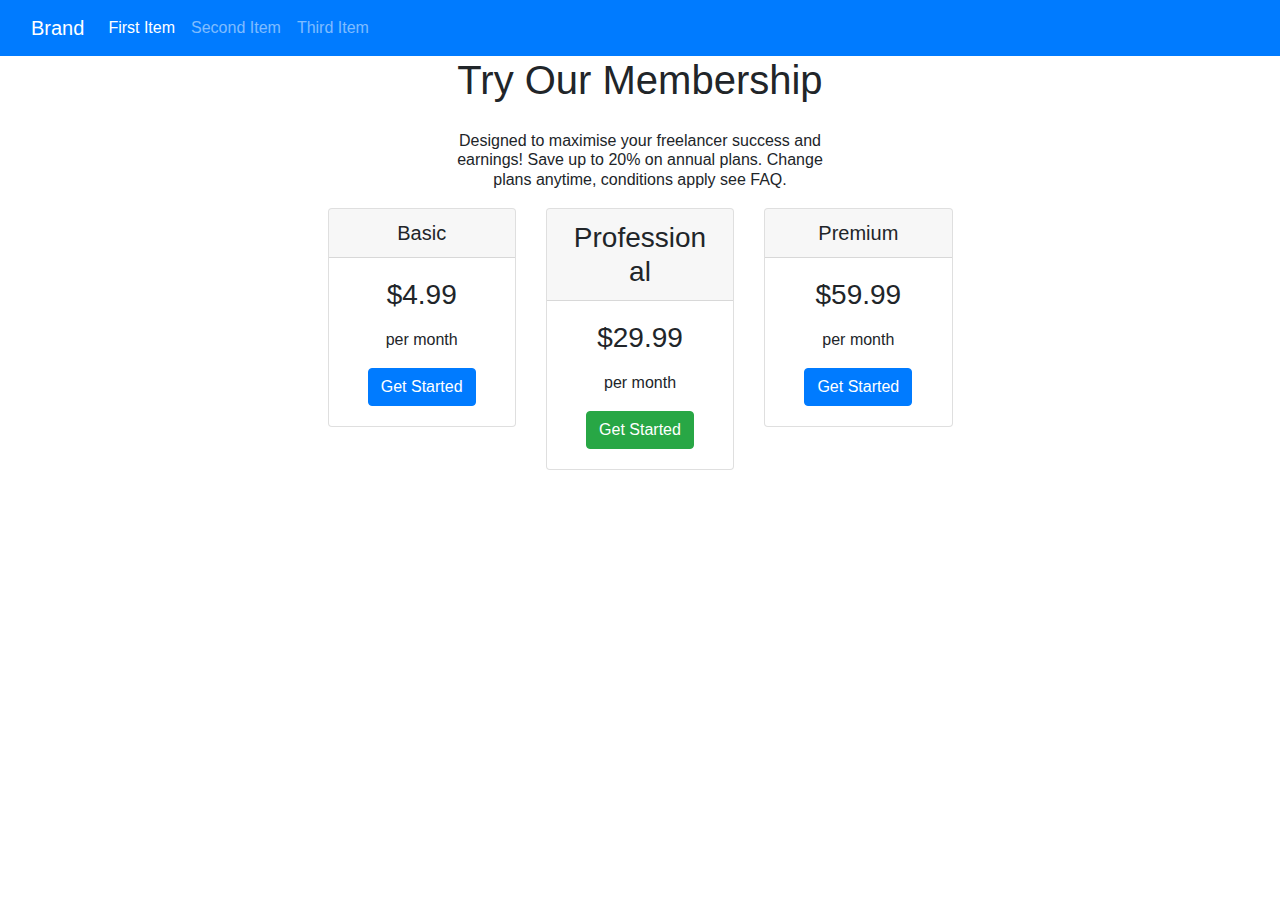
==== templates/index.html @ f9ad19d8 "Initial" ====
<!DOCTYPE html>
<html>

<head>
    <meta charset="utf-8">
    <meta name="viewport" content="width=device-width, initial-scale=1.0">
    <title>membership</title>
    <link rel="stylesheet" href="https://cdnjs.cloudflare.com/ajax/libs/twitter-bootstrap/4.0.0/css/bootstrap.min.css">
    <link rel="stylesheet" href="{{ url_for('static', filename='css/styles.min.css')}}">
</head>

<body>
    <nav class="navbar navbar-dark navbar-expand-md bg-primary">
        <div class="container-fluid"><a class="navbar-brand" href="#">Brand</a><button class="navbar-toggler" data-toggle="collapse" data-target="#navcol-1"><span class="sr-only">Toggle navigation</span><span class="navbar-toggler-icon"></span></button>
            <div class="collapse navbar-collapse"
                id="navcol-1">
                <ul class="nav navbar-nav">
                    <li class="nav-item" role="presentation"><a class="nav-link active" href="#">First Item</a></li>
                    <li class="nav-item" role="presentation"><a class="nav-link" href="#">Second Item</a></li>
                    <li class="nav-item" role="presentation"><a class="nav-link" href="#">Third Item</a></li>
                </ul>
            </div>
        </div>
    </nav>
    <div class="row">
        <div class="col mt-auto">
            <h1 class="text-center mt-auto">Try Our Membership</h1>
        </div>
    </div>
    <div class="row">
        <div class="col-4"></div>
        <div class="col">
            <h6 class="text-center justify-content-center my-auto"><br>Designed to maximise your freelancer success and earnings! Save up to 20% on annual plans. Change plans anytime, conditions apply see FAQ.<br><br></h6>
        </div>
        <div class="col-4"></div>
    </div>
    <div class="row">
        <div class="col"></div>
        <div class="col-2">
            <div class="card">
                <div class="card-header">
                    <h5 class="text-center mb-0">Basic</h5>
                </div>
                <div class="card-body align-items-center align-content-center align-self-center">
                    <h3 class="text-center">$4.99</h3>
                    <p class="card-text"></p>
                    <p class="text-center">per month</p><a class="btn btn-primary justify-content-center align-self-center" role="button" href="#">Get Started</a></div>
            </div>
        </div>
        <div class="col-2">
            <div class="card">
                <div class="card-header">
                    <h3 class="text-center mb-0">Professional</h3>
                </div>
                <div class="card-body align-self-center">
                    <h3 class="text-center">$29.99</h3>
                    <p class="card-text"></p>
                    <p class="text-center">per month</p><a class="btn btn-success justify-content-center align-self-center" role="button" href="#">Get Started</a></div>
            </div>
        </div>
        <div class="col-2">
            <div class="card">
                <div class="card-header">
                    <h5 class="text-center mb-0">Premium</h5>
                </div>
                <div class="card-body align-self-center">
                    <h3 class="text-center">$59.99</h3>
                    <p class="card-text"></p>
                    <p class="text-center">per month</p><a class="btn btn-primary justify-content-center align-self-center" role="button" href="#">Get Started</a></div>
            </div>
        </div>
        <div class="col"></div>
    </div>
    <script src="https://cdnjs.cloudflare.com/ajax/libs/jquery/3.2.1/jquery.min.js"></script>
    <script src="https://cdnjs.cloudflare.com/ajax/libs/twitter-bootstrap/4.0.0/js/bootstrap.bundle.min.js"></script>
</body>

</html>
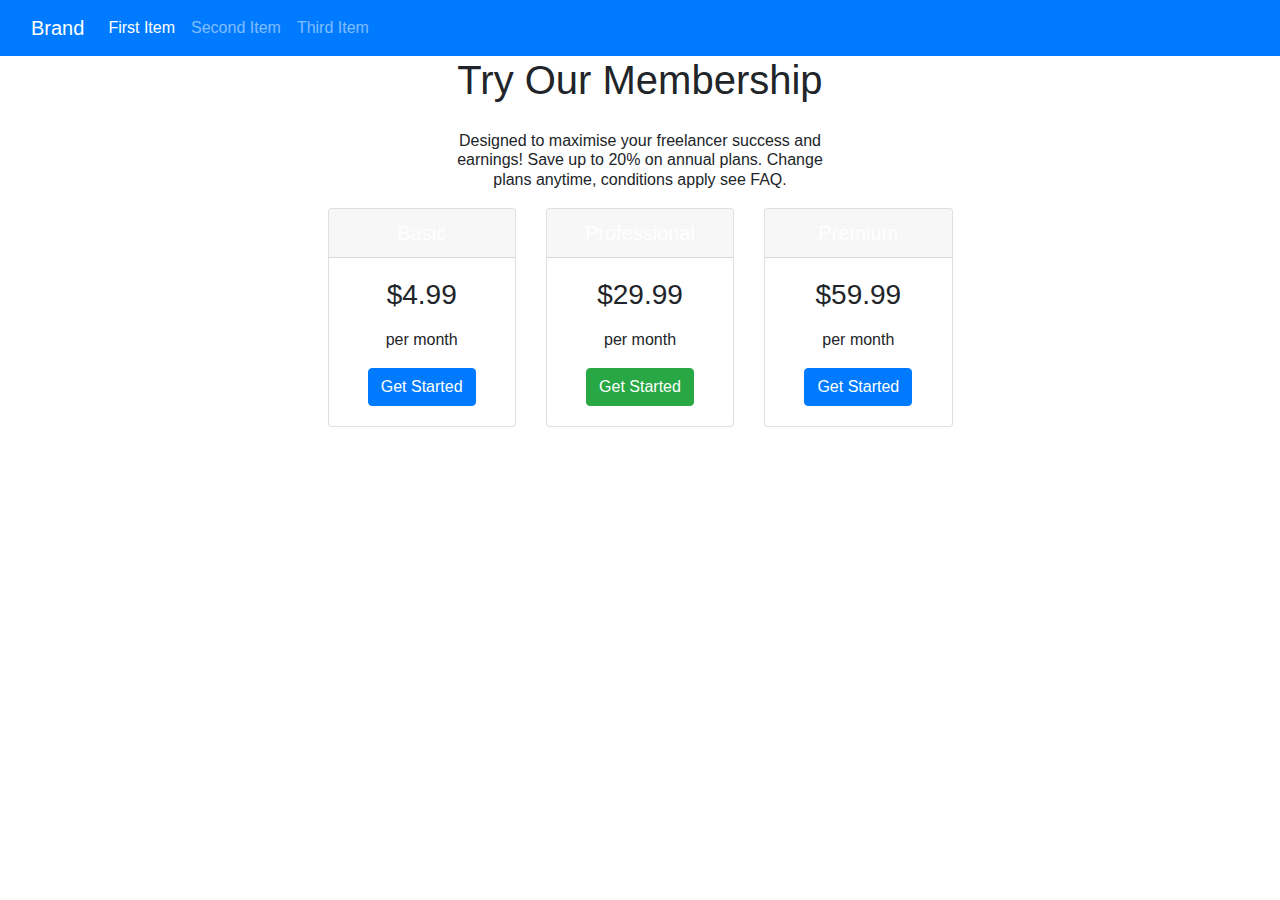
==== commit 6fabc18a: "Initial" ====
--- a/templates/index.html
+++ b/templates/index.html
@@ -6,7 +6,7 @@
     <meta name="viewport" content="width=device-width, initial-scale=1.0">
     <title>membership</title>
     <link rel="stylesheet" href="https://cdnjs.cloudflare.com/ajax/libs/twitter-bootstrap/4.0.0/css/bootstrap.min.css">
-    <link rel="stylesheet" href="{{ url_for('static', filename='css/styles.min.css')}}">
+    <link rel="stylesheet" href="assets/css/styles.min.css">
 </head>
 
 <body>
@@ -39,7 +39,7 @@
         <div class="col-2">
             <div class="card">
                 <div class="card-header">
-                    <h5 class="text-center mb-0">Basic</h5>
+                    <h5 class="text-center mb-0" style="color:rgb(255,255,255);">Basic</h5>
                 </div>
                 <div class="card-body align-items-center align-content-center align-self-center">
                     <h3 class="text-center">$4.99</h3>
@@ -50,7 +50,7 @@
         <div class="col-2">
             <div class="card">
                 <div class="card-header">
-                    <h3 class="text-center mb-0">Professional</h3>
+                    <h5 class="text-center mb-0" style="color:rgb(255,255,255);">Professional</h5>
                 </div>
                 <div class="card-body align-self-center">
                     <h3 class="text-center">$29.99</h3>
@@ -61,7 +61,7 @@
         <div class="col-2">
             <div class="card">
                 <div class="card-header">
-                    <h5 class="text-center mb-0">Premium</h5>
+                    <h5 class="text-center mb-0" style="color:rgb(255,255,255);">Premium</h5>
                 </div>
                 <div class="card-body align-self-center">
                     <h3 class="text-center">$59.99</h3>
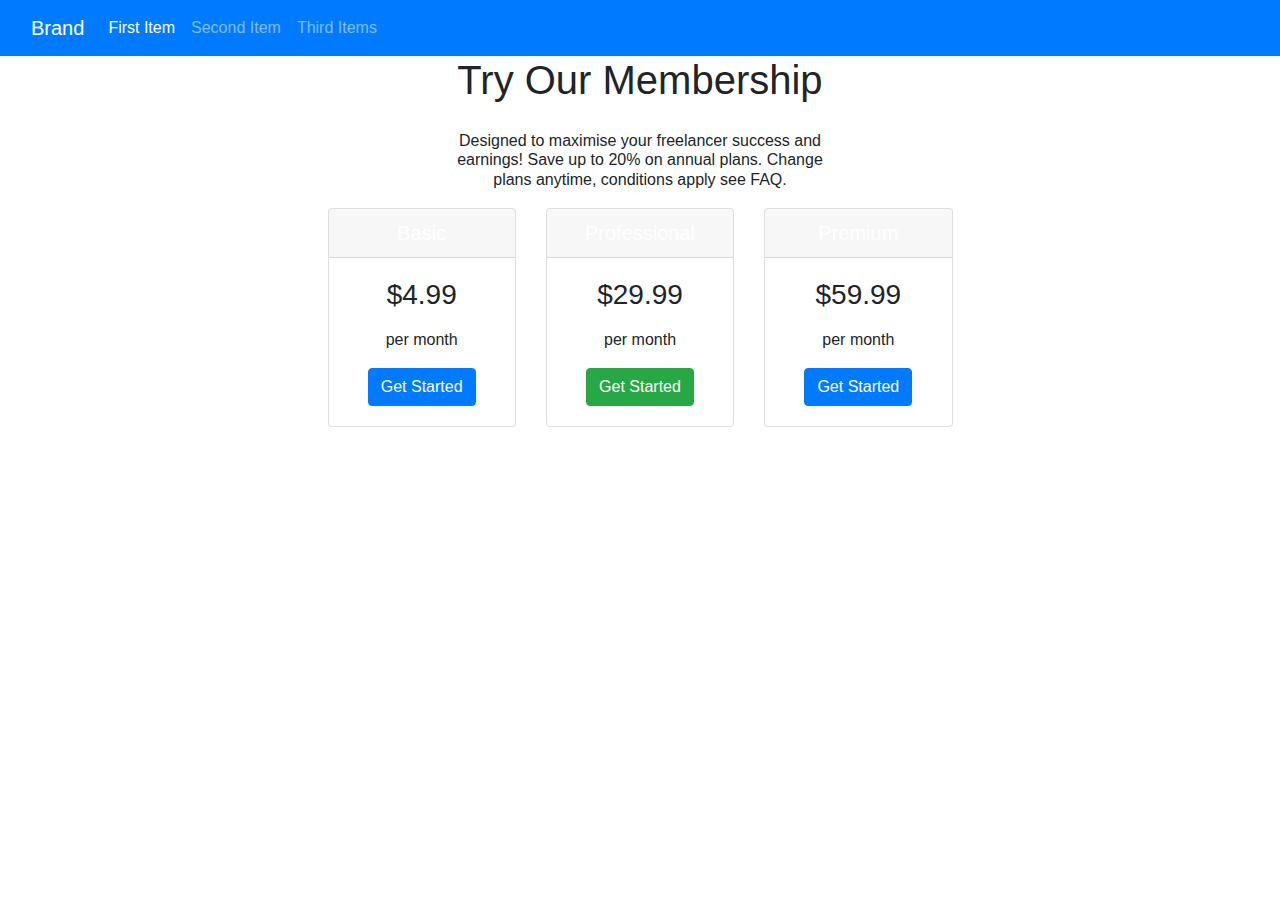
==== commit 3235b9d7: "Initial" ====
--- a/templates/index.html
+++ b/templates/index.html
@@ -6,7 +6,7 @@
     <meta name="viewport" content="width=device-width, initial-scale=1.0">
     <title>membership</title>
     <link rel="stylesheet" href="https://cdnjs.cloudflare.com/ajax/libs/twitter-bootstrap/4.0.0/css/bootstrap.min.css">
-    <link rel="stylesheet" href="assets/css/styles.min.css">
+    <link rel="stylesheet" href="{{ url_for('static', filename='css/styles.min.css')}}">
 </head>
 
 <body>
@@ -17,7 +17,7 @@
                 <ul class="nav navbar-nav">
                     <li class="nav-item" role="presentation"><a class="nav-link active" href="#">First Item</a></li>
                     <li class="nav-item" role="presentation"><a class="nav-link" href="#">Second Item</a></li>
-                    <li class="nav-item" role="presentation"><a class="nav-link" href="#">Third Item</a></li>
+                    <li class="nav-item" role="presentation"><a class="nav-link" href="#">Third Items</a></li>
                 </ul>
             </div>
         </div>
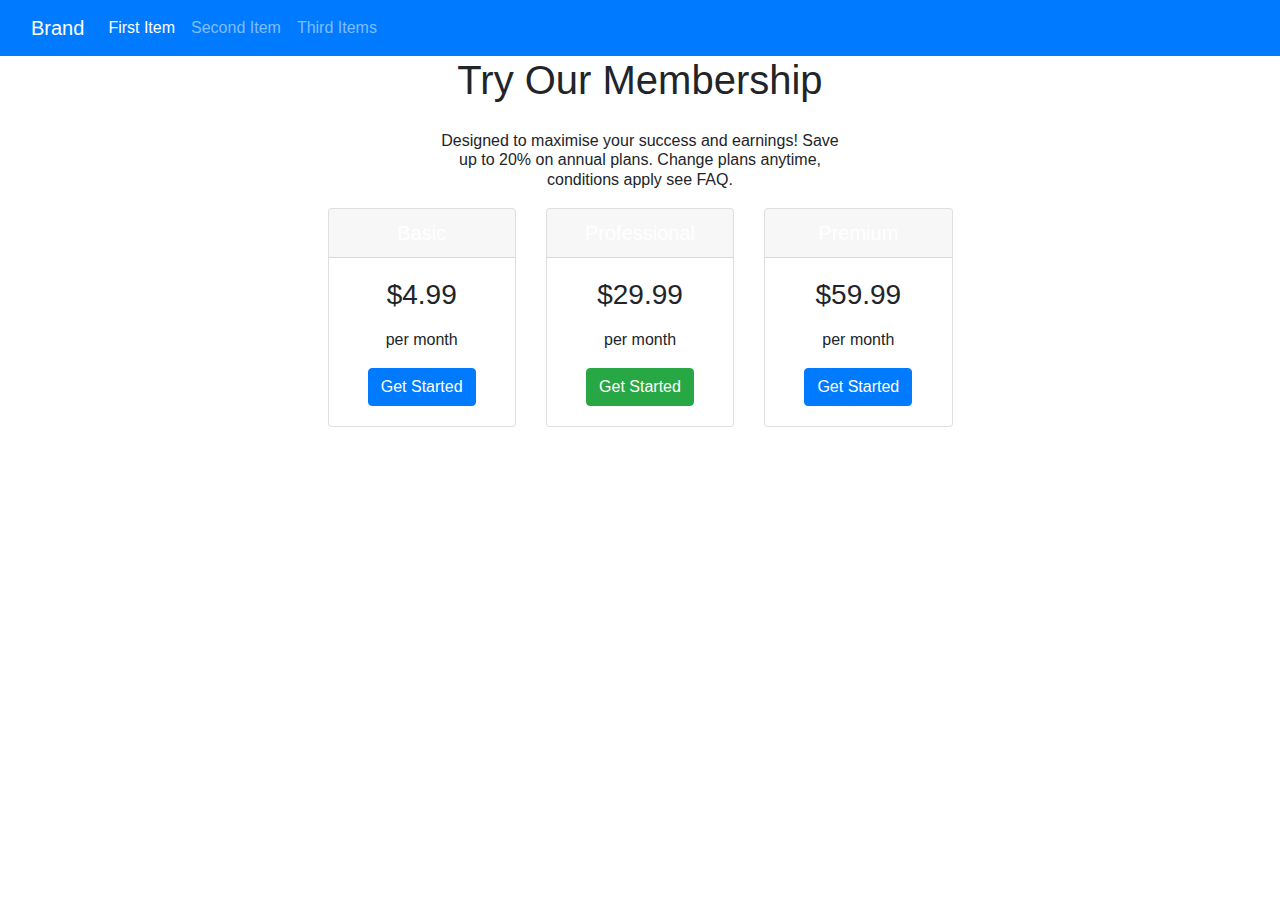
==== commit bbc38fbc: "Initial" ====
--- a/templates/index.html
+++ b/templates/index.html
@@ -30,7 +30,7 @@
     <div class="row">
         <div class="col-4"></div>
         <div class="col">
-            <h6 class="text-center justify-content-center my-auto"><br>Designed to maximise your freelancer success and earnings! Save up to 20% on annual plans. Change plans anytime, conditions apply see FAQ.<br><br></h6>
+            <h6 class="text-center justify-content-center my-auto"><br>Designed to maximise your success and earnings! Save up to 20% on annual plans. Change plans anytime, conditions apply see FAQ.<br><br></h6>
         </div>
         <div class="col-4"></div>
     </div>
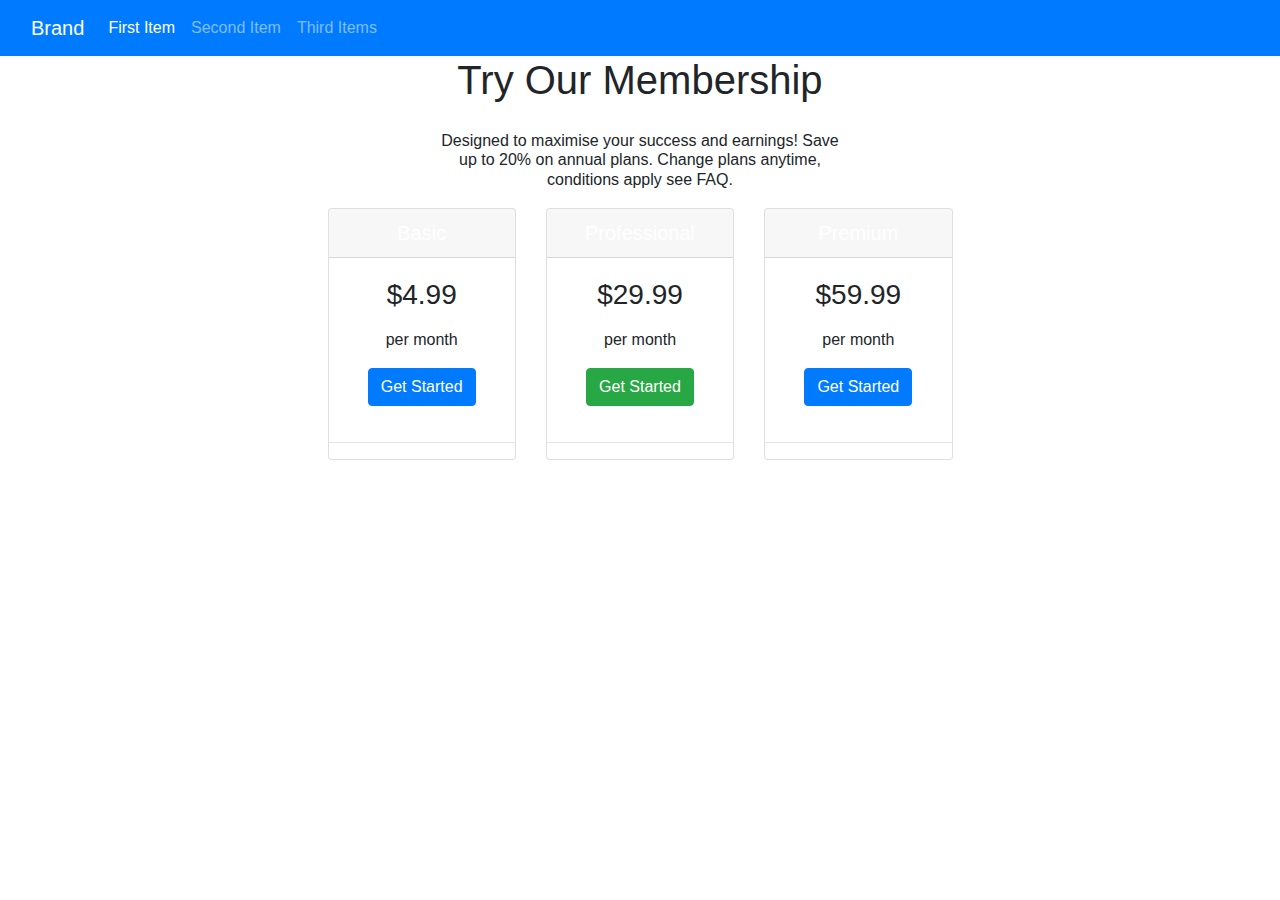
==== commit 9e9b46b4: "signup added" ====
--- a/templates/index.html
+++ b/templates/index.html
@@ -45,6 +45,7 @@
                     <h3 class="text-center">$4.99</h3>
                     <p class="card-text"></p>
                     <p class="text-center">per month</p><a class="btn btn-primary justify-content-center align-self-center" role="button" href="#">Get Started</a></div>
+                <hr>
             </div>
         </div>
         <div class="col-2">
@@ -56,6 +57,7 @@
                     <h3 class="text-center">$29.99</h3>
                     <p class="card-text"></p>
                     <p class="text-center">per month</p><a class="btn btn-success justify-content-center align-self-center" role="button" href="#">Get Started</a></div>
+                <hr>
             </div>
         </div>
         <div class="col-2">
@@ -66,7 +68,8 @@
                 <div class="card-body align-self-center">
                     <h3 class="text-center">$59.99</h3>
                     <p class="card-text"></p>
-                    <p class="text-center">per month</p><a class="btn btn-primary justify-content-center align-self-center" role="button" href="#">Get Started</a></div>
+                   <p class="text-center">per month</p><a class="btn btn-primary justify-content-center align-self-center" role="button" href="#">Get Started</a></div>
+                <hr>
             </div>
         </div>
         <div class="col"></div>
